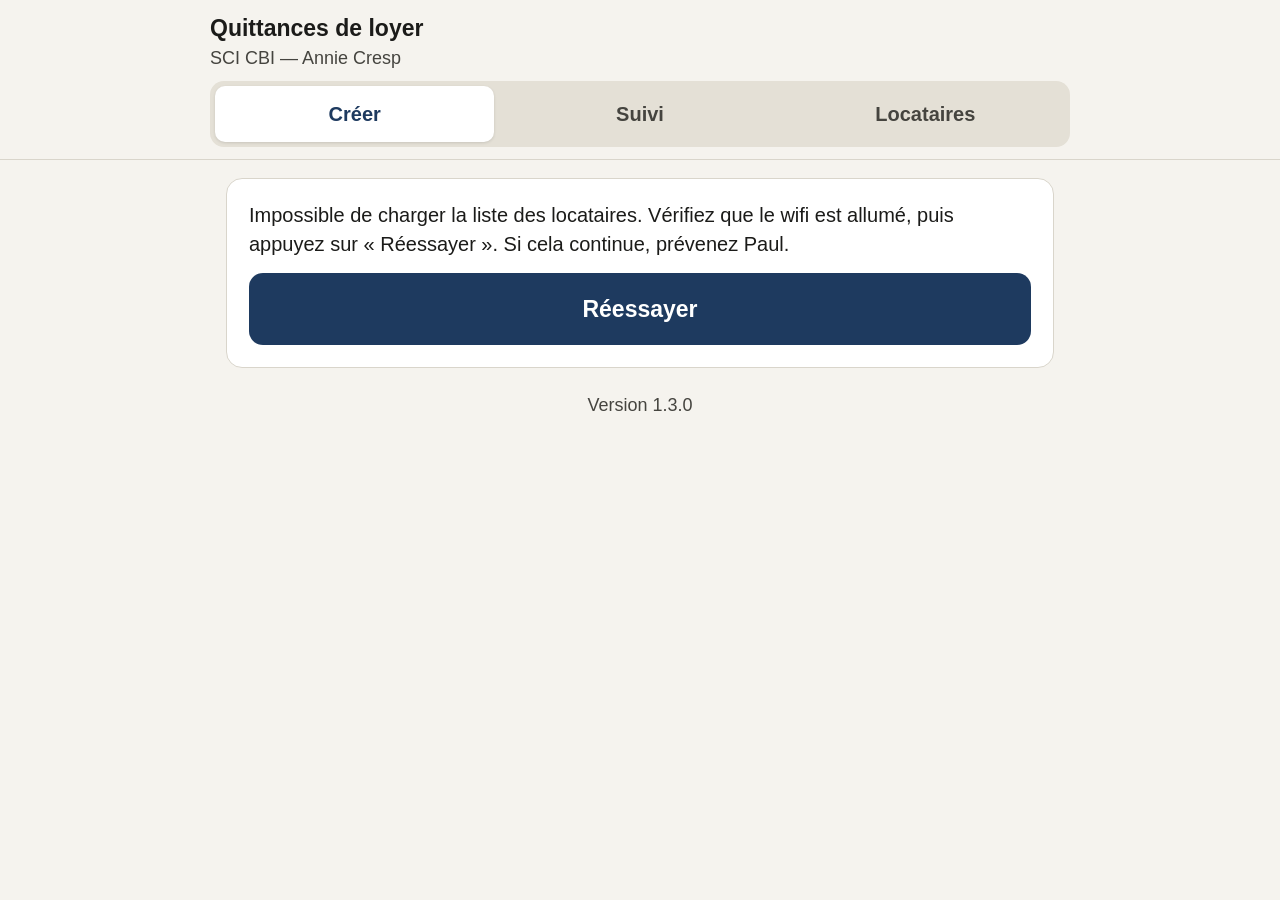
==== index.html @ 68c3e4e6 "Suivi des envois : onglet « Suivi », « déjà envoyée » dans Créer, v1.3.0 Chaque quittance envoyée es" ====
<!DOCTYPE html>
<html lang="fr">
<head>
<meta charset="UTF-8">
<meta name="viewport" content="width=device-width, initial-scale=1, viewport-fit=cover">
<meta name="robots" content="noindex, nofollow">
<meta name="apple-mobile-web-app-capable" content="yes">
<meta name="mobile-web-app-capable" content="yes">
<meta name="apple-mobile-web-app-title" content="Quittances">
<meta name="apple-mobile-web-app-status-bar-style" content="default">
<meta name="theme-color" content="#f5f3ee">
<meta name="format-detection" content="telephone=no">
<link rel="apple-touch-icon" href="icons/apple-touch-icon.png">
<link rel="icon" type="image/png" href="icons/icon-192.png">
<link rel="manifest" href="manifest.webmanifest">
<title>Quittances</title>
<link rel="stylesheet" href="css/app.css">
<script src="vendor/jspdf.umd.min.js" defer></script>
<script type="module" src="js/app.js"></script>
</head>
<body>

<div id="bandeau-safari" class="bandeau" hidden>
  <strong>Vous êtes dans Safari.</strong>
  Fermez Safari et touchez l'icône <strong>« Quittances »</strong> sur l'écran d'accueil de l'iPad.
  <span class="bandeau-petit">(Pour installer l'icône : bouton Partager, puis « Sur l'écran d'accueil ».)</span>
</div>

<header class="haut">
  <div class="haut-int">
    <div class="marque"><b>Quittances de loyer</b>SCI CBI — Annie Cresp</div>
    <nav class="onglets" role="tablist">
      <button class="onglet actif" data-onglet="creer" role="tab">Créer</button>
      <button class="onglet" data-onglet="suivi" role="tab">Suivi</button>
      <button class="onglet" data-onglet="locataires" role="tab">Locataires</button>
    </nav>
  </div>
</header>

<main>
  <!-- ================= ONGLET CRÉER ================= -->
  <section id="onglet-creer" class="actif">
    <p id="etat-liste" class="etat-liste" hidden></p>

    <div id="chargement" class="carte"><p class="grand">Chargement de la liste des locataires…</p></div>

    <div id="sans-liste" class="carte" hidden>
      <p class="grand" id="sans-liste-texte"></p>
      <button class="btn btn-principal" id="btn-reessayer">Réessayer</button>
    </div>

    <div id="formulaire" hidden>
      <div class="carte" id="etape-1">
        <h2 class="etape"><span class="num">1</span>Choisir le locataire</h2>
        <div id="choix-locataires"></div>
      </div>

      <div class="carte" id="etape-2">
        <h2 class="etape"><span class="num">2</span>Choisir le mois</h2>
        <div class="grille2">
          <div class="champ"><label for="c-mois">Mois</label><select id="c-mois"></select></div>
          <div class="champ"><label for="c-annee">Année</label><select id="c-annee"></select></div>
        </div>
      </div>

      <div class="carte" id="etape-3">
        <h2 class="etape"><span class="num">3</span>Vérifier</h2>
        <p class="attente" id="attente-3">Choisissez d'abord un locataire (étape 1).</p>
        <div id="verif" hidden>
          <p class="resume" id="resume"></p>
          <div class="grille2">
            <div class="champ"><label for="c-loyer">Loyer (€)</label><input id="c-loyer" type="text" inputmode="decimal" autocomplete="off"></div>
            <div class="champ"><label for="c-charges">Charges (€)</label><input id="c-charges" type="text" inputmode="decimal" autocomplete="off"></div>
          </div>
          <div class="total"><span>Total</span><span id="c-total">0,00 €</span></div>
          <div class="champ"><label for="c-datepaiement">Date du paiement</label><input id="c-datepaiement" type="date"></div>
          <details class="plus" id="plus">
            <summary>Autres informations (rarement à modifier)</summary>
            <div class="plus-int">
              <div class="grille2">
                <div class="champ"><label for="c-civ">Civilité</label>
                  <select id="c-civ"><option>Madame</option><option>Monsieur</option></select></div>
                <div class="champ"><label for="c-nom">Prénom et nom</label><input id="c-nom" type="text" autocomplete="off"></div>
              </div>
              <div class="grille2">
                <div class="champ"><label for="c-debut">Période du</label><input id="c-debut" type="date"></div>
                <div class="champ"><label for="c-fin">au</label><input id="c-fin" type="date"></div>
              </div>
              <div class="grille2">
                <div class="champ"><label for="c-lieu">Fait à</label><input id="c-lieu" type="text" autocomplete="off"></div>
                <div class="champ"><label for="c-datequittance">Date de la quittance</label><input id="c-datequittance" type="date"></div>
              </div>
            </div>
          </details>
        </div>
      </div>

      <div class="carte" id="etape-4">
        <h2 class="etape"><span class="num">4</span>Envoyer</h2>
        <p class="attente" id="attente-4">Choisissez d'abord un locataire (étape 1).</p>
        <div id="envoi" hidden>
          <p class="deja-envoyee" id="deja-envoyee" hidden></p>
          <div class="actions">
            <button class="btn btn-principal" id="btn-envoyer">✉️&nbsp; Envoyer par mail</button>
            <p class="aide-mail" id="aide-mail"></p>
            <button class="btn btn-secondaire" id="btn-telecharger">Télécharger le PDF</button>
          </div>
          <div class="message" id="message-creer" role="status" aria-live="polite"></div>
        </div>
      </div>

      <details class="carte tous" id="tous">
        <summary>Envoyer les quittances de tous les locataires, l'une après l'autre</summary>
        <div class="tous-int">
          <p id="tous-intro"></p>
          <div id="tous-liste"></div>
          <div class="message" id="message-tous" role="status" aria-live="polite"></div>
        </div>
      </details>
    </div>
  </section>

  <!-- ================= ONGLET SUIVI ================= -->
  <section id="onglet-suivi">
    <div class="carte">
      <h2 class="titre-suivi">Quittances envoyées</h2>
      <div class="grille2">
        <div class="champ"><label for="s-mois">Mois</label><select id="s-mois"></select></div>
        <div class="champ"><label for="s-annee">Année</label><select id="s-annee"></select></div>
      </div>
      <p class="suivi-bilan" id="suivi-bilan"></p>
    </div>
    <div id="suivi-liste"></div>
    <p class="note-appareil">Ce suivi est gardé sur cet iPad.</p>
  </section>

  <!-- ================= ONGLET LOCATAIRES ================= -->
  <section id="onglet-locataires">
    <div class="carte info-paul">
      <p class="grand"><strong>La liste est tenue à jour par Paul. Si un locataire change, prévenez-le.</strong></p>
      <button class="btn btn-secondaire" id="btn-actualiser">Actualiser la liste</button>
      <p class="etat-liste" id="etat-liste-2"></p>
      <div class="message" id="message-locataires" role="status" aria-live="polite"></div>
    </div>
    <div id="liste-locataires"></div>
    <p class="note-paul" id="note-paul" hidden></p>
  </section>


  <p class="version" id="version"></p>
</main>

</body>
</html>
---- css/app.css ----
:root {
  --fond: #f5f3ee; --carte: #ffffff; --encre: #1b1b19; --doux: #45443f; --trait: #d9d5cb;
  --accent: #1e3a5f; --accent-clair: #e3ecf7;
  --ok: #1f5e2c; --ok-fond: #e3f1e6; --danger: #9b2c1f; --danger-fond: #fbe7e3;
  --info-fond: #fff6dd; --info: #5c4400;
  --md1: #1f5fa8; --md2: #2e7a3d; --md3: #b35f00;
}
* { box-sizing: border-box; margin: 0; padding: 0; }
html { -webkit-text-size-adjust: 100%; }
body {
  font-family: -apple-system, BlinkMacSystemFont, "Segoe UI", Roboto, sans-serif;
  background: var(--fond); color: var(--encre);
  font-size: 19px; line-height: 1.45;
  padding-bottom: env(safe-area-inset-bottom);
}
[hidden] { display: none !important; }
strong, b { font-weight: 700; }

/* Bandeau « ouvrez l'icône » */
.bandeau {
  background: #fff1c7; color: #3d2e00; border-bottom: 2px solid #e2b93b;
  padding: calc(14px + env(safe-area-inset-top)) 20px 14px; font-size: 20px; text-align: center;
}
.bandeau-petit { display: block; font-size: 18px; margin-top: 4px; }

/* En-tête et onglets */
.haut {
  position: sticky; top: 0; z-index: 5; background: var(--fond);
  padding: calc(12px + env(safe-area-inset-top)) 16px 12px; border-bottom: 1px solid var(--trait);
}
.bandeau:not([hidden]) + .haut { padding-top: 12px; }
.haut-int { max-width: 860px; margin: 0 auto; }
.marque { font-size: 18px; color: var(--doux); margin-bottom: 10px; }
.marque b { color: var(--encre); font-size: 23px; display: block; }
.onglets { display: grid; grid-template-columns: repeat(3, 1fr); gap: 6px; background: #e4e0d6; padding: 5px; border-radius: 14px; }
.onglet {
  border: 0; background: transparent; font: inherit; font-size: 20px; font-weight: 700; color: var(--doux);
  min-height: 56px; border-radius: 10px; cursor: pointer;
}
.onglet.actif { background: #fff; color: var(--accent); box-shadow: 0 1px 3px rgba(0,0,0,.12); }

main { max-width: 860px; margin: 0 auto; padding: 18px 16px 40px; }
section { display: none; }
section.actif { display: block; }

.carte { background: var(--carte); border: 1px solid var(--trait); border-radius: 16px; padding: 22px; margin-bottom: 18px; }
.etape { display: flex; align-items: center; gap: 12px; font-size: 22px; font-weight: 700; margin-bottom: 16px; }
.num { width: 36px; height: 36px; border-radius: 50%; background: var(--accent); color: #fff; font-size: 19px;
  display: flex; align-items: center; justify-content: center; flex: none; }
.grand { font-size: 20px; margin-bottom: 14px; }
.intro { font-size: 19px; color: var(--doux); margin-bottom: 16px; }
.attente { color: var(--doux); font-style: italic; }
.espace-haut { margin-top: 16px; }

/* Champs */
label { display: block; font-size: 18px; font-weight: 700; color: var(--doux); margin-bottom: 6px; }
input, select {
  width: 100%; font: inherit; font-size: 20px; color: var(--encre); background: #fff;
  border: 2px solid #b9b4a8; border-radius: 12px; padding: 12px 14px; min-height: 58px;
  -webkit-appearance: none; appearance: none;
}
input[type="date"] { display: block; min-width: 0; }
select {
  background-image: linear-gradient(45deg, transparent 50%, #333 50%), linear-gradient(135deg, #333 50%, transparent 50%);
  background-position: calc(100% - 22px) 50%, calc(100% - 15px) 50%; background-size: 7px 7px; background-repeat: no-repeat;
  padding-right: 40px;
}
input:focus, select:focus { outline: none; border-color: var(--accent); box-shadow: 0 0 0 3px var(--accent-clair); }
input.invalide { border-color: var(--danger); background: var(--danger-fond); }
.grille2 { display: grid; grid-template-columns: 1fr 1fr; gap: 14px; }
@media (max-width: 560px) { .grille2 { grid-template-columns: 1fr; } }
.champ { margin-bottom: 14px; min-width: 0; }
.resume { font-size: 20px; margin-bottom: 14px; }
.total {
  display: flex; justify-content: space-between; align-items: center; background: var(--accent-clair); color: var(--accent);
  border-radius: 12px; padding: 14px 18px; font-weight: 700; font-size: 22px; margin-bottom: 16px;
}
details.plus { border-top: 1px solid var(--trait); margin-top: 6px; padding-top: 8px; }
details.plus summary, details.tous summary {
  cursor: pointer; font-size: 19px; color: var(--accent); font-weight: 700; min-height: 52px;
  display: flex; align-items: center; list-style: none;
}
details summary::-webkit-details-marker { display: none; }
details.plus summary::before, details.tous summary::before { content: "▸"; margin-right: 10px; }
details.plus[open] summary::before, details.tous[open] summary::before { content: "▾"; }
.plus-int { padding-top: 12px; }

/* Choix du locataire */
.groupe { border-left: 6px solid var(--md1); padding: 4px 0 4px 14px; margin-bottom: 18px; }
.groupe:last-child { margin-bottom: 0; }
.groupe-titre { display: flex; align-items: center; gap: 10px; flex-wrap: wrap; font-size: 19px; font-weight: 700; margin-bottom: 10px; }
.choix { display: grid; grid-template-columns: 1fr 1fr; gap: 10px; }
@media (max-width: 560px) { .choix { grid-template-columns: 1fr; } }
.choix-btn {
  font: inherit; font-size: 20px; font-weight: 600; text-align: left; color: var(--encre); background: #fff;
  border: 2px solid #b9b4a8; border-radius: 12px; padding: 12px 16px; min-height: 60px; cursor: pointer;
  display: flex; align-items: center; gap: 10px;
}
.choix-btn .coche { width: 28px; height: 28px; flex: none; border-radius: 50%; border: 2px solid #9a958a; display: flex; align-items: center; justify-content: center; font-size: 18px; color: #fff; }
.choix-btn.choisi { border-color: var(--accent); background: var(--accent-clair); box-shadow: 0 0 0 2px var(--accent); }
.choix-texte { display: block; }
.choix-statut { display: block; font-size: 18px; font-weight: 700; color: var(--ok); margin-top: 2px; }
.choix-btn.choisi .coche { background: var(--accent); border-color: var(--accent); }

/* Couleurs par logement */
.tag { font-size: 18px; font-weight: 800; letter-spacing: .5px; padding: 3px 12px; border-radius: 999px; color: #fff; background: var(--md1); }
[data-k="MD2"].groupe, [data-k="MD2"].logement { border-left-color: var(--md2); }
[data-k="MD3"].groupe, [data-k="MD3"].logement { border-left-color: var(--md3); }
.tag[data-k="MD2"] { background: var(--md2); }
.tag[data-k="MD3"] { background: var(--md3); }

/* Boutons */
.btn {
  display: flex; align-items: center; justify-content: center; gap: 10px; width: 100%;
  border: 0; border-radius: 14px; font: inherit; font-size: 21px; font-weight: 700; padding: 14px 18px; min-height: 64px;
  cursor: pointer; text-align: center; -webkit-tap-highlight-color: transparent;
}
.btn:active { transform: scale(.98); }
.btn:disabled { opacity: .55; cursor: default; }
.btn-principal { background: var(--accent); color: #fff; min-height: 72px; font-size: 23px; }
.btn-secondaire { background: #fff; color: var(--accent); border: 2px solid var(--accent); }
.btn-petit { width: auto; min-height: 56px; font-size: 19px; padding: 10px 18px; }
.actions { display: grid; gap: 12px; }
.aide-mail { font-size: 19px; color: var(--encre); background: #f1efe9; border-radius: 10px; padding: 12px 14px; }
.aide-mail:empty { display: none; }

/* Messages */
.message { border-radius: 12px; padding: 16px 18px; font-size: 20px; margin-top: 16px; display: none; }
.message.ok { display: block; background: var(--ok-fond); color: var(--ok); border: 2px solid #9fcda9; }
.message.erreur { display: block; background: var(--danger-fond); color: var(--danger); border: 2px solid #e8b0a6; }
.message.info { display: block; background: var(--info-fond); color: var(--info); border: 2px solid #e8d18e; }
.etat-liste { font-size: 18px; color: var(--doux); margin: 4px 0 14px; }
.etat-liste.hors-ligne { color: var(--info); }
.info-paul .btn { margin-top: 4px; }
.note-paul { font-size: 18px; color: var(--doux); background: #ecebe6; border-radius: 10px; padding: 12px 14px; margin-top: 8px; }

/* Locataires */
.logement { border-left: 8px solid var(--md1); }
.logement-tete { display: flex; align-items: center; gap: 12px; flex-wrap: wrap; margin-bottom: 4px; }
.logement-adresse { font-size: 21px; font-weight: 700; }
.logement-ville { font-size: 18px; color: var(--doux); }
.locataire { padding: 14px 0; border-top: 1px solid var(--trait); }
.logement-ville + .locataire, .logement-ville + .vide { margin-top: 12px; }
.locataire-nom { font-weight: 700; font-size: 20px; }
.locataire-detail { font-size: 19px; color: var(--doux); }
.vide { color: var(--doux); font-size: 19px; padding: 12px 0; }

/* Tous les locataires */
details.tous { padding: 14px 22px; }
.tous-int { padding-top: 10px; }
.tous-int > p { margin-bottom: 14px; }
.tous-ligne { display: flex; align-items: center; justify-content: space-between; gap: 14px; padding: 12px 0; border-top: 1px solid var(--trait); flex-wrap: wrap; }
.tous-ligne .qui { font-size: 20px; font-weight: 700; }
.tous-ligne .combien { font-size: 18px; color: var(--doux); font-weight: 400; display: block; }
.tous-ligne .fait { color: var(--ok); font-weight: 700; font-size: 18px; display: block; }
.tous-ligne .btn { width: auto; min-width: 180px; }


/* Suivi des envois */
.titre-suivi { font-size: 22px; font-weight: 700; margin-bottom: 16px; }
.deja-envoyee { font-size: 19px; font-weight: 700; color: var(--ok); background: var(--ok-fond); border-radius: 10px; padding: 12px 14px; margin-bottom: 14px; }
.suivi-bilan { font-size: 20px; font-weight: 700; margin-top: 4px; }
.suivi-bilan.complet { color: var(--ok); }
.suivi-ligne { display: flex; align-items: center; justify-content: space-between; gap: 14px; padding: 14px 0; border-top: 1px solid var(--trait); flex-wrap: wrap; }
.suivi-ligne:first-child { border-top: 0; padding-top: 0; }
.suivi-ligne .qui { font-size: 20px; font-weight: 700; }
.suivi-statut { display: block; font-size: 19px; margin-top: 2px; }
.suivi-ligne.fait .suivi-statut { color: var(--ok); font-weight: 700; }
.suivi-ligne.a-faire .suivi-statut { color: var(--info); }
.suivi-ligne .btn { width: auto; min-width: 200px; }
.suivi-anciens { font-size: 18px; color: var(--doux); border-top: 1px solid var(--trait); padding-top: 14px; margin-top: 4px; }
.suivi-anciens + .suivi-ligne { border-top: 0; }
.note-appareil { font-size: 18px; color: var(--doux); text-align: center; }

.version { text-align: center; color: var(--doux); font-size: 18px; margin-top: 24px; }
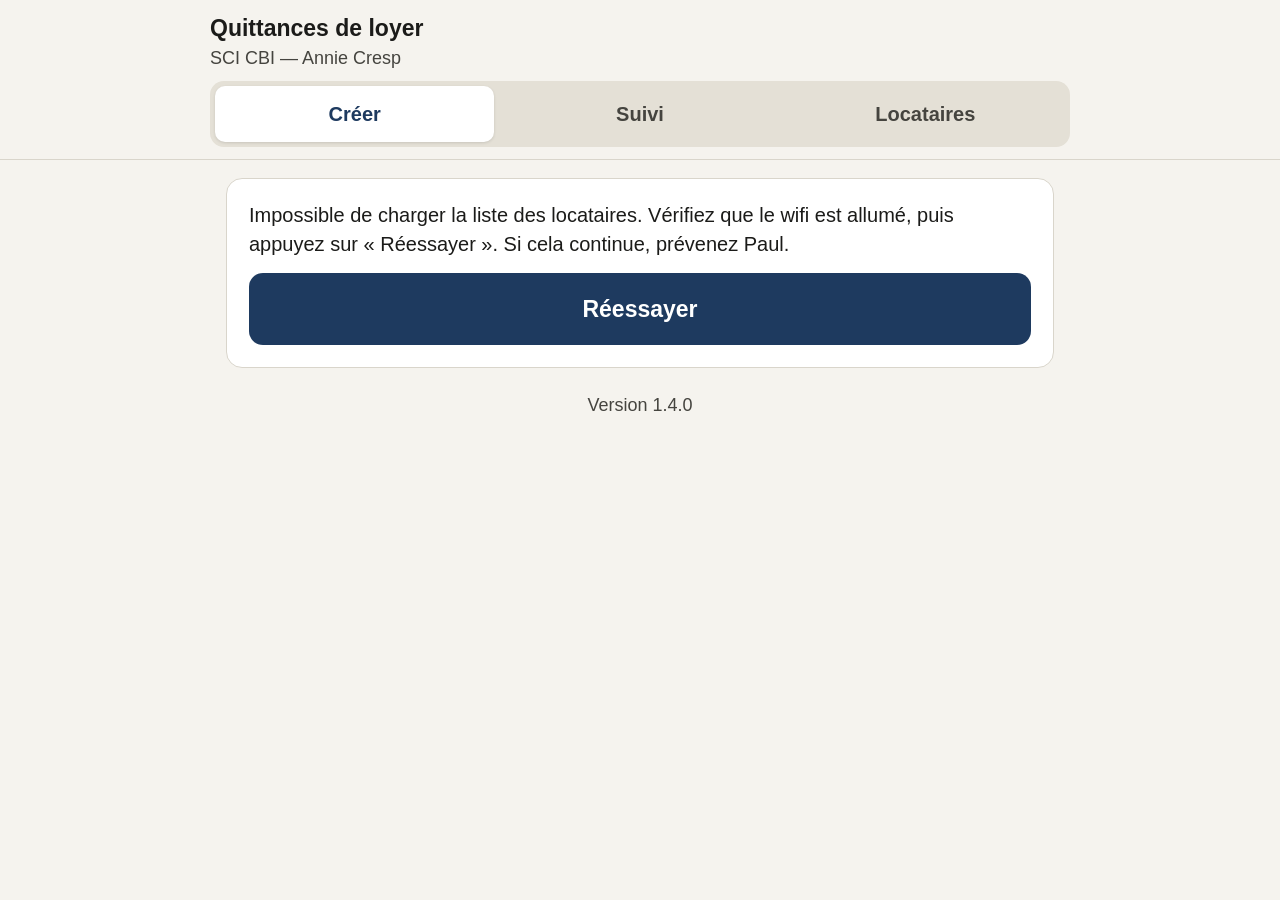
==== commit d0ba20f6: "Adresse copiée + rappel pour Nani à l'étape 4, « Bonjour Prénom Nom », plus de bandeau Safari, v1.4." ====
--- a/index.html
+++ b/index.html
@@ -19,12 +19,6 @@
 <script type="module" src="js/app.js"></script>
 </head>
 <body>
-
-<div id="bandeau-safari" class="bandeau" hidden>
-  <strong>Vous êtes dans Safari.</strong>
-  Fermez Safari et touchez l'icône <strong>« Quittances »</strong> sur l'écran d'accueil de l'iPad.
-  <span class="bandeau-petit">(Pour installer l'icône : bouton Partager, puis « Sur l'écran d'accueil ».)</span>
-</div>
 
 <header class="haut">
   <div class="haut-int">
@@ -100,6 +94,13 @@
         <p class="attente" id="attente-4">Choisissez d'abord un locataire (étape 1).</p>
         <div id="envoi" hidden>
           <p class="deja-envoyee" id="deja-envoyee" hidden></p>
+          <div class="rappel" id="rappel-adresse" hidden>
+            <p class="rappel-titre">⚠️ Attention Nani chérie ❤️</p>
+            <p>N'oublie pas de copier-coller l'adresse mail du locataire : dans Mail, touche la case <strong>« À : »</strong>, puis <strong>« Coller »</strong>.</p>
+            <p class="rappel-mail" id="rappel-mail"></p>
+            <p class="etat-copie" id="etat-copie" role="status" aria-live="polite"></p>
+            <button class="btn btn-secondaire" id="btn-copier">Copier l'adresse</button>
+          </div>
           <div class="actions">
             <button class="btn btn-principal" id="btn-envoyer">✉️&nbsp; Envoyer par mail</button>
             <p class="aide-mail" id="aide-mail"></p>
--- a/css/app.css
+++ b/css/app.css
@@ -16,19 +16,11 @@
 [hidden] { display: none !important; }
 strong, b { font-weight: 700; }
 
-/* Bandeau « ouvrez l'icône » */
-.bandeau {
-  background: #fff1c7; color: #3d2e00; border-bottom: 2px solid #e2b93b;
-  padding: calc(14px + env(safe-area-inset-top)) 20px 14px; font-size: 20px; text-align: center;
-}
-.bandeau-petit { display: block; font-size: 18px; margin-top: 4px; }
-
 /* En-tête et onglets */
 .haut {
   position: sticky; top: 0; z-index: 5; background: var(--fond);
   padding: calc(12px + env(safe-area-inset-top)) 16px 12px; border-bottom: 1px solid var(--trait);
 }
-.bandeau:not([hidden]) + .haut { padding-top: 12px; }
 .haut-int { max-width: 860px; margin: 0 auto; }
 .marque { font-size: 18px; color: var(--doux); margin-bottom: 10px; }
 .marque b { color: var(--encre); font-size: 23px; display: block; }
@@ -124,6 +116,16 @@
 .aide-mail { font-size: 19px; color: var(--encre); background: #f1efe9; border-radius: 10px; padding: 12px 14px; }
 .aide-mail:empty { display: none; }
 
+/* Rappel : coller l'adresse dans Mail */
+.rappel { display: block; background: #fff1c7; color: #3d2e00; border: 3px solid #e09a1a; border-radius: 14px; padding: 16px 18px; margin-bottom: 16px; font-size: 20px; }
+.rappel p { margin-bottom: 8px; }
+.rappel-titre { display: block; font-size: 24px; font-weight: 800; color: #8a3b00; margin-bottom: 6px; }
+.rappel-mail { font-size: 23px; font-weight: 800; color: var(--encre); background: #fff; border-radius: 10px; padding: 10px 14px; word-break: break-all; }
+.etat-copie { color: var(--ok); font-weight: 700; }
+.etat-copie:empty { display: none; }
+.rappel .btn { margin-top: 4px; }
+.rappel-tous { margin: 14px 0 0; }
+
 /* Messages */
 .message { border-radius: 12px; padding: 16px 18px; font-size: 20px; margin-top: 16px; display: none; }
 .message.ok { display: block; background: var(--ok-fond); color: var(--ok); border: 2px solid #9fcda9; }
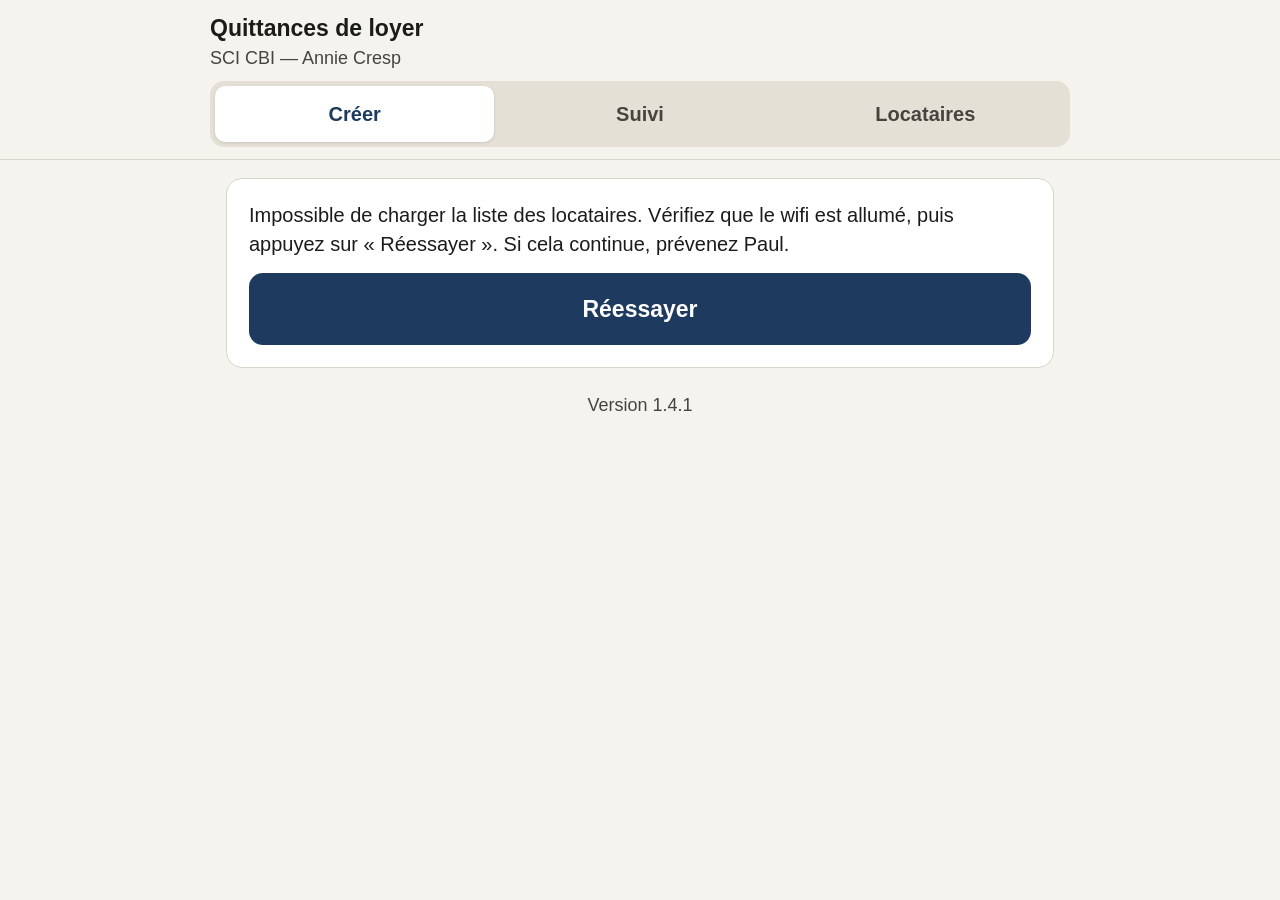
==== commit c692b28a: "Rappel : « Nanie » (orthographe), v1.4.1 Co-Authored-By: Claude Opus 5.5 <noreply@anthropic.com>" ====
--- a/index.html
+++ b/index.html
@@ -95,7 +95,7 @@
         <div id="envoi" hidden>
           <p class="deja-envoyee" id="deja-envoyee" hidden></p>
           <div class="rappel" id="rappel-adresse" hidden>
-            <p class="rappel-titre">⚠️ Attention Nani chérie ❤️</p>
+            <p class="rappel-titre">⚠️ Attention Nanie chérie ❤️</p>
             <p>N'oublie pas de copier-coller l'adresse mail du locataire : dans Mail, touche la case <strong>« À : »</strong>, puis <strong>« Coller »</strong>.</p>
             <p class="rappel-mail" id="rappel-mail"></p>
             <p class="etat-copie" id="etat-copie" role="status" aria-live="polite"></p>
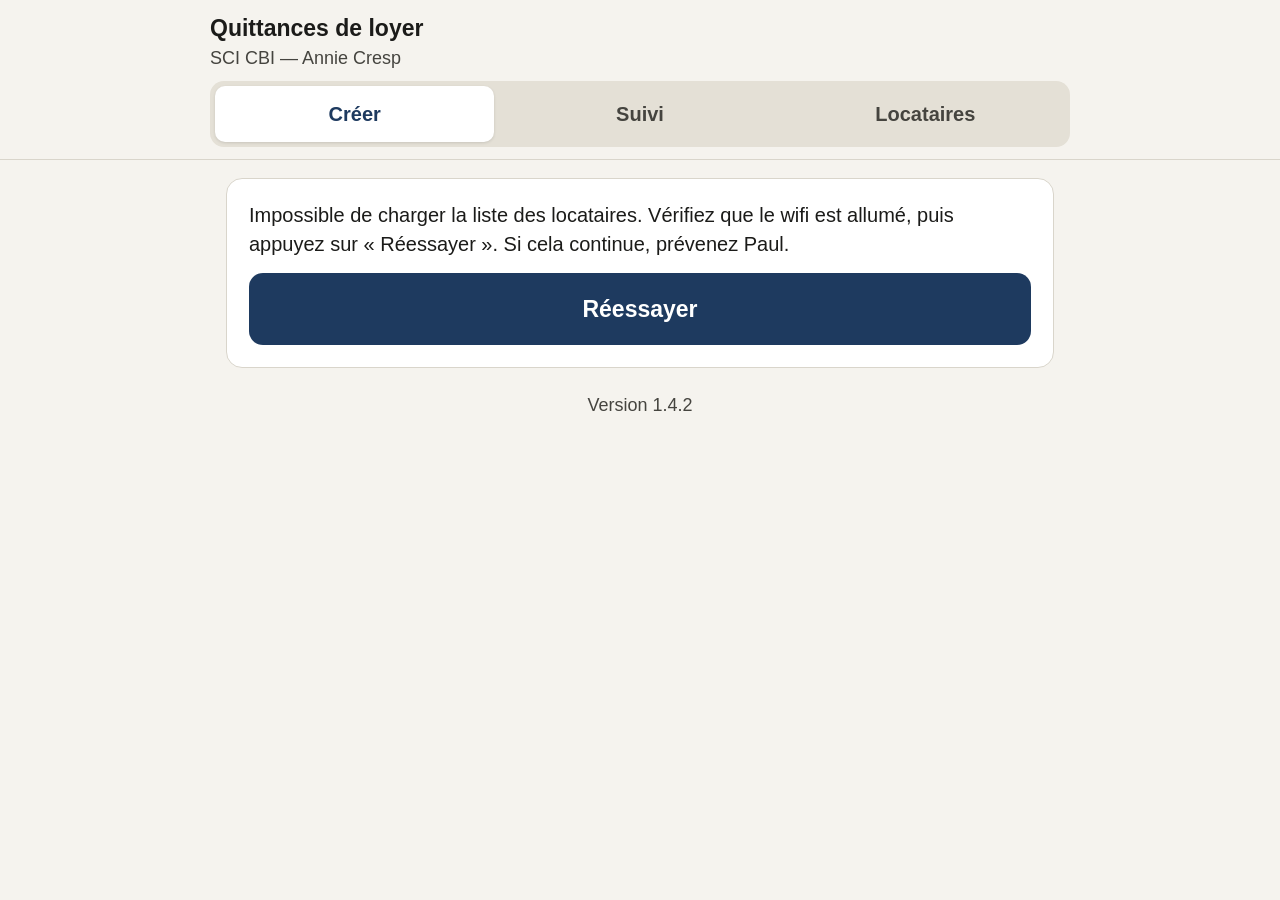
==== commit 0439b96f: "Rappel de l'étape 4 raccourci, v1.4.2 Co-Authored-By: Claude Opus 5.5 <noreply@anthropic.com>" ====
--- a/index.html
+++ b/index.html
@@ -96,7 +96,7 @@
           <p class="deja-envoyee" id="deja-envoyee" hidden></p>
           <div class="rappel" id="rappel-adresse" hidden>
             <p class="rappel-titre">⚠️ Attention Nanie chérie ❤️</p>
-            <p>N'oublie pas de copier-coller l'adresse mail du locataire : dans Mail, touche la case <strong>« À : »</strong>, puis <strong>« Coller »</strong>.</p>
+            <p>N'oublie pas de copier-coller l'adresse mail du locataire</p>
             <p class="rappel-mail" id="rappel-mail"></p>
             <p class="etat-copie" id="etat-copie" role="status" aria-live="polite"></p>
             <button class="btn btn-secondaire" id="btn-copier">Copier l'adresse</button>
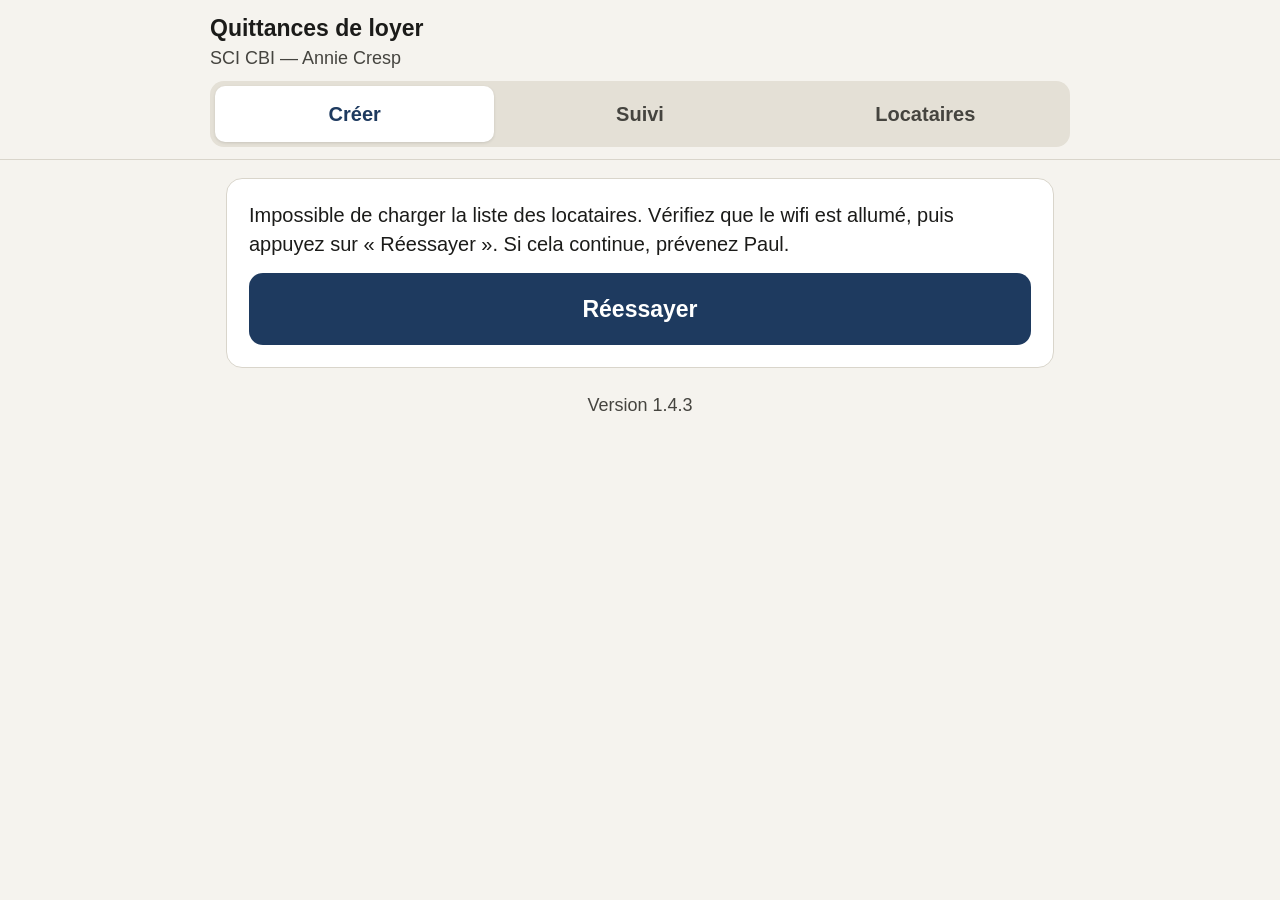
==== commit 93573a45: "Bouton « Copier » à droite de l'adresse, v1.4.3 Co-Authored-By: Claude Opus 5.5 <noreply@anthropic.c" ====
--- a/index.html
+++ b/index.html
@@ -97,9 +97,11 @@
           <div class="rappel" id="rappel-adresse" hidden>
             <p class="rappel-titre">⚠️ Attention Nanie chérie ❤️</p>
             <p>N'oublie pas de copier-coller l'adresse mail du locataire</p>
-            <p class="rappel-mail" id="rappel-mail"></p>
+            <div class="rappel-ligne">
+              <p class="rappel-mail" id="rappel-mail"></p>
+              <button class="btn btn-secondaire btn-petit" id="btn-copier">Copier</button>
+            </div>
             <p class="etat-copie" id="etat-copie" role="status" aria-live="polite"></p>
-            <button class="btn btn-secondaire" id="btn-copier">Copier l'adresse</button>
           </div>
           <div class="actions">
             <button class="btn btn-principal" id="btn-envoyer">✉️&nbsp; Envoyer par mail</button>
--- a/css/app.css
+++ b/css/app.css
@@ -120,10 +120,13 @@
 .rappel { display: block; background: #fff1c7; color: #3d2e00; border: 3px solid #e09a1a; border-radius: 14px; padding: 16px 18px; margin-bottom: 16px; font-size: 20px; }
 .rappel p { margin-bottom: 8px; }
 .rappel-titre { display: block; font-size: 24px; font-weight: 800; color: #8a3b00; margin-bottom: 6px; }
-.rappel-mail { font-size: 23px; font-weight: 800; color: var(--encre); background: #fff; border-radius: 10px; padding: 10px 14px; word-break: break-all; }
+.rappel-ligne { display: flex; align-items: stretch; gap: 10px; margin-bottom: 8px; }
+.rappel .rappel-mail { flex: 1; min-width: 0; margin-bottom: 0; display: flex; align-items: center; font-size: 23px; font-weight: 800; color: var(--encre); background: #fff; border-radius: 10px; padding: 10px 14px; word-break: break-all; }
+.rappel-ligne .btn { flex: none; min-width: 124px; }
+@media (max-width: 560px) { .rappel-ligne { flex-direction: column; } }
 .etat-copie { color: var(--ok); font-weight: 700; }
 .etat-copie:empty { display: none; }
-.rappel .btn { margin-top: 4px; }
+.etat-copie.ratee { color: var(--danger); }
 .rappel-tous { margin: 14px 0 0; }
 
 /* Messages */
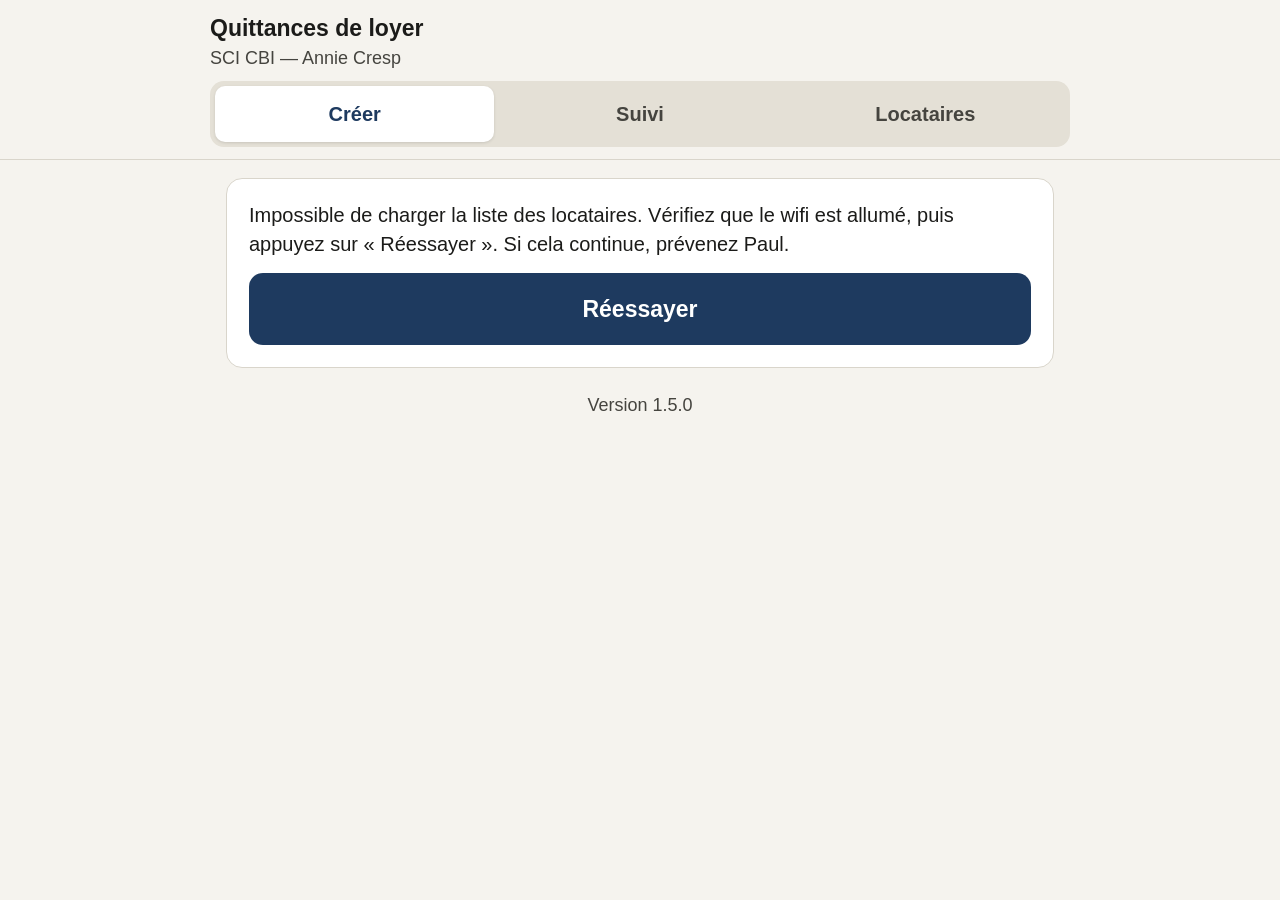
==== commit dca2b091: "Retrait de l'envoi « tous les locataires », v1.5.0 L'adresse reste copiée au choix du locataire ; pl" ====
--- a/index.html
+++ b/index.html
@@ -111,15 +111,6 @@
           <div class="message" id="message-creer" role="status" aria-live="polite"></div>
         </div>
       </div>
-
-      <details class="carte tous" id="tous">
-        <summary>Envoyer les quittances de tous les locataires, l'une après l'autre</summary>
-        <div class="tous-int">
-          <p id="tous-intro"></p>
-          <div id="tous-liste"></div>
-          <div class="message" id="message-tous" role="status" aria-live="polite"></div>
-        </div>
-      </details>
     </div>
   </section>
 
--- a/css/app.css
+++ b/css/app.css
@@ -68,13 +68,13 @@
   border-radius: 12px; padding: 14px 18px; font-weight: 700; font-size: 22px; margin-bottom: 16px;
 }
 details.plus { border-top: 1px solid var(--trait); margin-top: 6px; padding-top: 8px; }
-details.plus summary, details.tous summary {
+details.plus summary {
   cursor: pointer; font-size: 19px; color: var(--accent); font-weight: 700; min-height: 52px;
   display: flex; align-items: center; list-style: none;
 }
 details summary::-webkit-details-marker { display: none; }
-details.plus summary::before, details.tous summary::before { content: "▸"; margin-right: 10px; }
-details.plus[open] summary::before, details.tous[open] summary::before { content: "▾"; }
+details.plus summary::before { content: "▸"; margin-right: 10px; }
+details.plus[open] summary::before { content: "▾"; }
 .plus-int { padding-top: 12px; }
 
 /* Choix du locataire */
@@ -127,7 +127,6 @@
 .etat-copie { color: var(--ok); font-weight: 700; }
 .etat-copie:empty { display: none; }
 .etat-copie.ratee { color: var(--danger); }
-.rappel-tous { margin: 14px 0 0; }
 
 /* Messages */
 .message { border-radius: 12px; padding: 16px 18px; font-size: 20px; margin-top: 16px; display: none; }
@@ -150,17 +149,6 @@
 .locataire-detail { font-size: 19px; color: var(--doux); }
 .vide { color: var(--doux); font-size: 19px; padding: 12px 0; }
 
-/* Tous les locataires */
-details.tous { padding: 14px 22px; }
-.tous-int { padding-top: 10px; }
-.tous-int > p { margin-bottom: 14px; }
-.tous-ligne { display: flex; align-items: center; justify-content: space-between; gap: 14px; padding: 12px 0; border-top: 1px solid var(--trait); flex-wrap: wrap; }
-.tous-ligne .qui { font-size: 20px; font-weight: 700; }
-.tous-ligne .combien { font-size: 18px; color: var(--doux); font-weight: 400; display: block; }
-.tous-ligne .fait { color: var(--ok); font-weight: 700; font-size: 18px; display: block; }
-.tous-ligne .btn { width: auto; min-width: 180px; }
-
-
 /* Suivi des envois */
 .titre-suivi { font-size: 22px; font-weight: 700; margin-bottom: 16px; }
 .deja-envoyee { font-size: 19px; font-weight: 700; color: var(--ok); background: var(--ok-fond); border-radius: 10px; padding: 12px 14px; margin-bottom: 14px; }
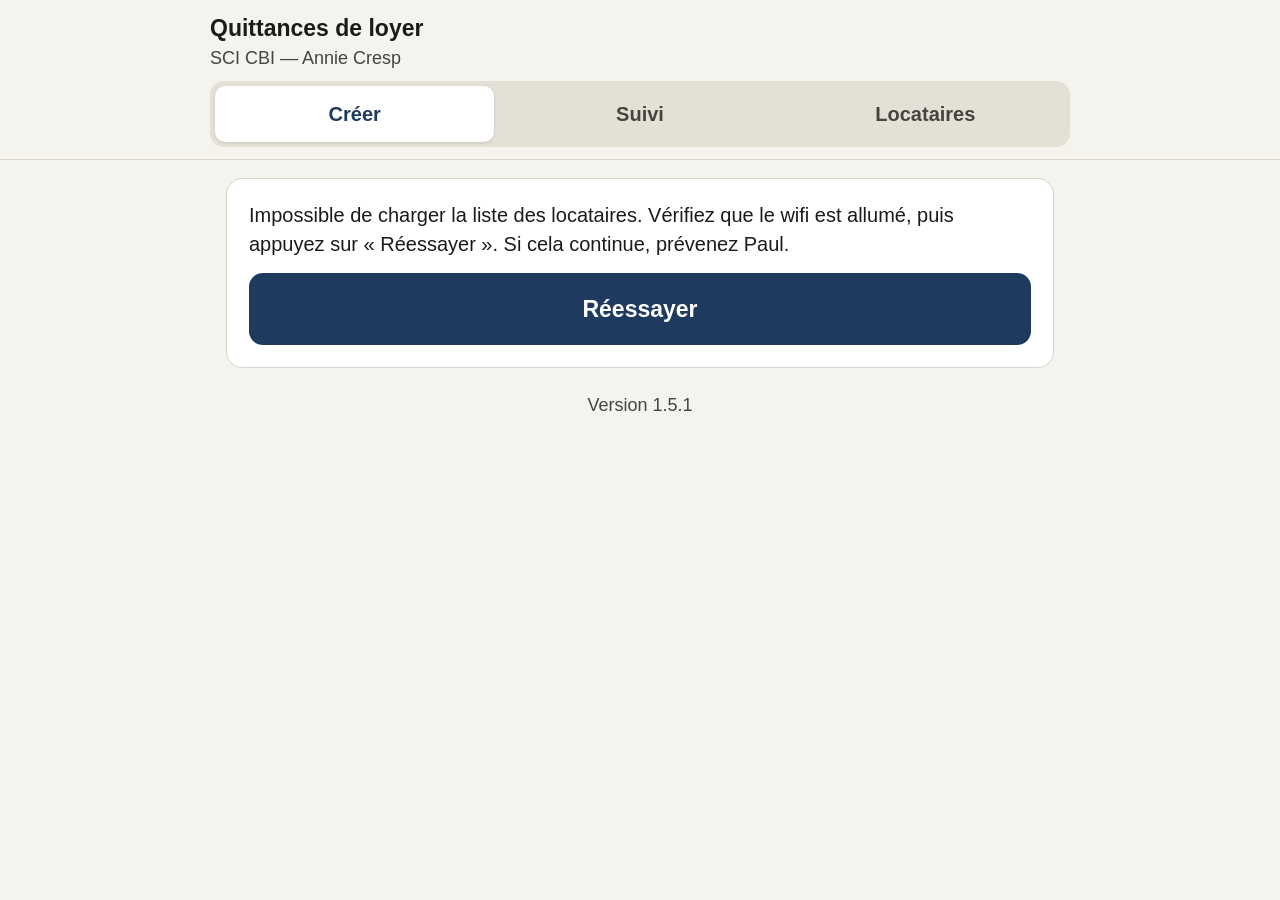
==== commit f1459b29: "Mois de la quittance : période affichée, alerte si la date du paiement est dans un autre mois, v1.5." ====
--- a/index.html
+++ b/index.html
@@ -50,7 +50,7 @@
       </div>
 
       <div class="carte" id="etape-2">
-        <h2 class="etape"><span class="num">2</span>Choisir le mois</h2>
+        <h2 class="etape"><span class="num">2</span>Choisir le mois de la quittance</h2>
         <div class="grille2">
           <div class="champ"><label for="c-mois">Mois</label><select id="c-mois"></select></div>
           <div class="champ"><label for="c-annee">Année</label><select id="c-annee"></select></div>
@@ -68,6 +68,10 @@
           </div>
           <div class="total"><span>Total</span><span id="c-total">0,00 €</span></div>
           <div class="champ"><label for="c-datepaiement">Date du paiement</label><input id="c-datepaiement" type="date"></div>
+          <div class="rappel" id="alerte-mois" hidden>
+            <p id="alerte-mois-texte"></p>
+            <button class="btn btn-secondaire" id="btn-mois-paiement"></button>
+          </div>
           <details class="plus" id="plus">
             <summary>Autres informations (rarement à modifier)</summary>
             <div class="plus-int">
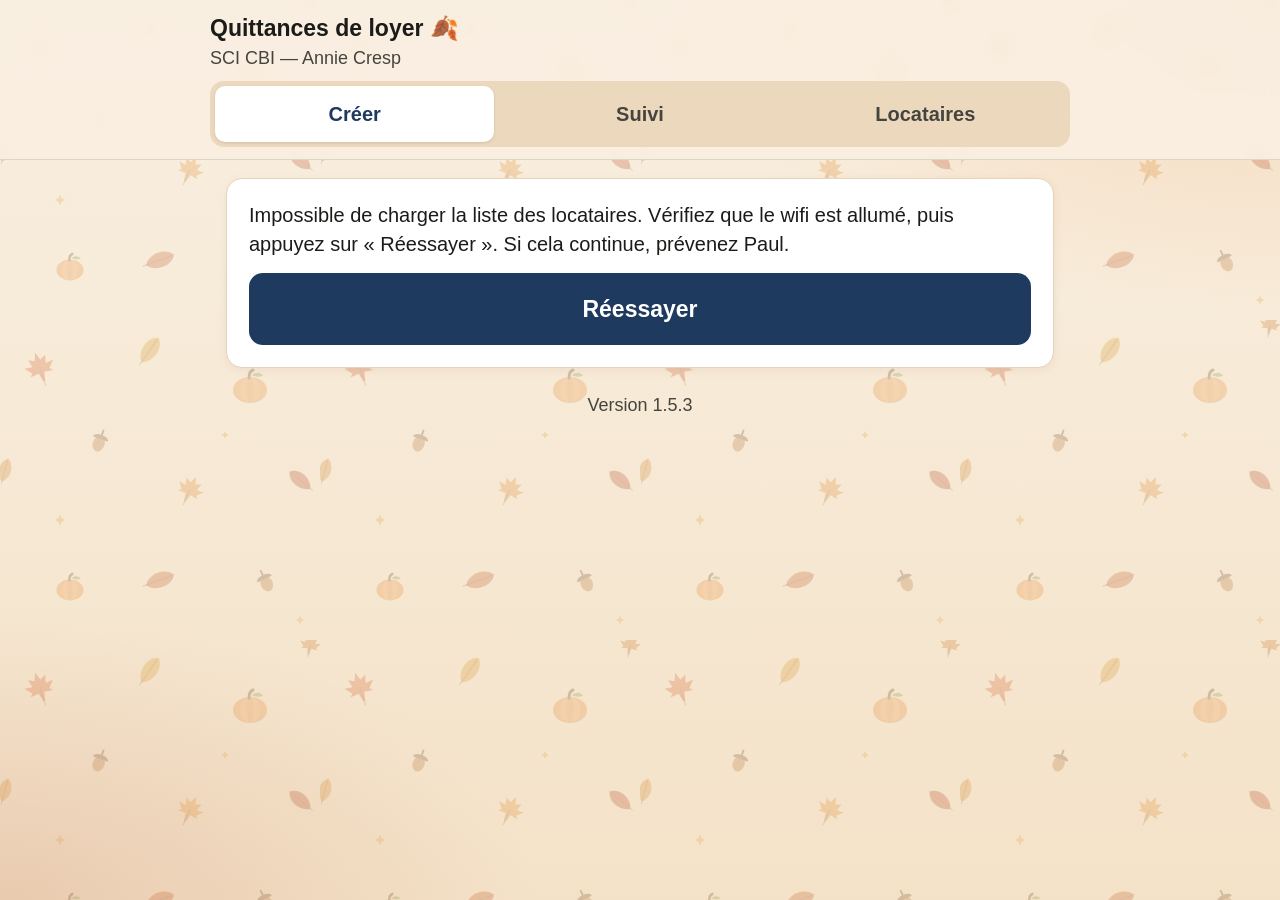
==== commit 56591eea: "Thème d'automne : fond chaud avec feuilles, citrouilles et glands, v1.5.3 Co-Authored-By: Claude Opu" ====
--- a/index.html
+++ b/index.html
@@ -8,7 +8,7 @@
 <meta name="mobile-web-app-capable" content="yes">
 <meta name="apple-mobile-web-app-title" content="Quittances">
 <meta name="apple-mobile-web-app-status-bar-style" content="default">
-<meta name="theme-color" content="#f5f3ee">
+<meta name="theme-color" content="#f9efe1">
 <meta name="format-detection" content="telephone=no">
 <link rel="apple-touch-icon" href="icons/apple-touch-icon.png">
 <link rel="icon" type="image/png" href="icons/icon-192.png">
--- a/css/app.css
+++ b/css/app.css
@@ -1,5 +1,5 @@
 :root {
-  --fond: #f5f3ee; --carte: #ffffff; --encre: #1b1b19; --doux: #45443f; --trait: #d9d5cb;
+  --fond: #f7ecdc; --carte: #ffffff; --encre: #1b1b19; --doux: #45443f; --trait: #d9d5cb;
   --accent: #1e3a5f; --accent-clair: #e3ecf7;
   --ok: #1f5e2c; --ok-fond: #e3f1e6; --danger: #9b2c1f; --danger-fond: #fbe7e3;
   --info-fond: #fff6dd; --info: #5c4400;
@@ -13,18 +13,31 @@
   font-size: 19px; line-height: 1.45;
   padding-bottom: env(safe-area-inset-bottom);
 }
+
+/* Thème d'automne : lumière chaude + feuilles, citrouilles et glands en filigrane.
+   Calque fixe (iPad ne gère pas background-attachment: fixed), purement décoratif. */
+body::before {
+  content: ""; position: fixed; inset: 0; z-index: -1; pointer-events: none;
+  background:
+    url("data:image/svg+xml,%3Csvg xmlns=%22http://www.w3.org/2000/svg%22 width=%22320%22 height=%22320%22 viewBox=%220 0 320 320%22%3E%3Cg opacity=%22.27%22%3E%3Cg transform=%22translate(40 48) rotate(-18) scale(1)%22%3E%3Cpath d=%22M0-16 3-8 9-11 7-3 15-4 9 3 12 6 3 5 1 14H-1L-3 5-12 6-9 3-15-4-7-3-9-11-3-8Z%22 fill=%22%23d2642f%22/%3E%3Cpath d=%22M0 0V18%22 stroke=%22%237a3d1c%22 stroke-width=%221.2%22 stroke-linecap=%22round%22 opacity=%22.55%22/%3E%3C/g%3E%3Cg transform=%22translate(150 30) rotate(35) scale(1)%22%3E%3Cpath d=%22M0-15C10-9 10 8 0 15C-10 8-10-9 0-15Z%22 fill=%22%23d99a2b%22/%3E%3Cpath d=%22M0-12V18%22 stroke=%22%237a3d1c%22 stroke-width=%221.2%22 stroke-linecap=%22round%22 opacity=%22.55%22/%3E%3C/g%3E%3Cg transform=%22translate(250 70) scale(1)%22%3E%3Cellipse rx=%2217%22 ry=%2213%22 fill=%22%23e58b3a%22/%3E%3Cellipse rx=%2210%22 ry=%2213%22 fill=%22%23ef9a48%22/%3E%3Cellipse rx=%223.5%22 ry=%2213%22 fill=%22%23e58b3a%22/%3E%3Cpath d=%22M-1-12C-1-16 0-19 3-20%22 stroke=%22%236b4a2b%22 stroke-width=%223%22 fill=%22none%22 stroke-linecap=%22round%22/%3E%3Cpath d=%22M2-15C7-19 12-17 13-14C8-13 5-13 2-15Z%22 fill=%22%238a9a4a%22/%3E%3C/g%3E%3Cg transform=%22translate(100 120) rotate(20)%22%3E%3Cellipse cy=%224%22 rx=%226%22 ry=%228%22 fill=%22%23b97a3f%22/%3E%3Cpath d=%22M-8-1C-8-7 8-7 8-1Z%22 fill=%22%237a5132%22/%3E%3Cpath d=%22M0-6V-10%22 stroke=%22%237a5132%22 stroke-width=%222%22 stroke-linecap=%22round%22/%3E%3C/g%3E%3Cg transform=%22translate(300 160) rotate(-50) scale(0.9)%22%3E%3Cpath d=%22M0-15C10-9 10 8 0 15C-10 8-10-9 0-15Z%22 fill=%22%23b8502c%22/%3E%3Cpath d=%22M0-12V18%22 stroke=%22%237a3d1c%22 stroke-width=%221.2%22 stroke-linecap=%22round%22 opacity=%22.55%22/%3E%3C/g%3E%3Cg transform=%22translate(190 170) rotate(25) scale(0.9)%22%3E%3Cpath d=%22M0-16 3-8 9-11 7-3 15-4 9 3 12 6 3 5 1 14H-1L-3 5-12 6-9 3-15-4-7-3-9-11-3-8Z%22 fill=%22%23e08a2e%22/%3E%3Cpath d=%22M0 0V18%22 stroke=%22%237a3d1c%22 stroke-width=%221.2%22 stroke-linecap=%22round%22 opacity=%22.55%22/%3E%3C/g%3E%3Cpath transform=%22translate(60 200) scale(1.1)%22 d=%22M0-5 1.5-1.5 5 0 1.5 1.5 0 5-1.5 1.5-5 0-1.5-1.5Z%22 fill=%22%23d9a441%22/%3E%3Cg transform=%22translate(70 270) scale(0.8)%22%3E%3Cellipse rx=%2217%22 ry=%2213%22 fill=%22%23e58b3a%22/%3E%3Cellipse rx=%2210%22 ry=%2213%22 fill=%22%23ef9a48%22/%3E%3Cellipse rx=%223.5%22 ry=%2213%22 fill=%22%23e58b3a%22/%3E%3Cpath d=%22M-1-12C-1-16 0-19 3-20%22 stroke=%22%236b4a2b%22 stroke-width=%223%22 fill=%22none%22 stroke-linecap=%22round%22/%3E%3Cpath d=%22M2-15C7-19 12-17 13-14C8-13 5-13 2-15Z%22 fill=%22%238a9a4a%22/%3E%3C/g%3E%3Cg transform=%22translate(160 260) rotate(70) scale(1)%22%3E%3Cpath d=%22M0-15C10-9 10 8 0 15C-10 8-10-9 0-15Z%22 fill=%22%23c4612e%22/%3E%3Cpath d=%22M0-12V18%22 stroke=%22%237a3d1c%22 stroke-width=%221.2%22 stroke-linecap=%22round%22 opacity=%22.55%22/%3E%3C/g%3E%3Cg transform=%22translate(265 260) rotate(-25)%22%3E%3Cellipse cy=%224%22 rx=%226%22 ry=%228%22 fill=%22%23b97a3f%22/%3E%3Cpath d=%22M-8-1C-8-7 8-7 8-1Z%22 fill=%22%237a5132%22/%3E%3Cpath d=%22M0-6V-10%22 stroke=%22%237a5132%22 stroke-width=%222%22 stroke-linecap=%22round%22/%3E%3C/g%3E%3Cpath transform=%22translate(225 115) scale(0.8)%22 d=%22M0-5 1.5-1.5 5 0 1.5 1.5 0 5-1.5 1.5-5 0-1.5-1.5Z%22 fill=%22%23d9a441%22/%3E%3Cpath transform=%22translate(300 300) scale(0.9)%22 d=%22M0-5 1.5-1.5 5 0 1.5 1.5 0 5-1.5 1.5-5 0-1.5-1.5Z%22 fill=%22%23d9a441%22/%3E%3Cg transform=%22translate(310 5) rotate(10) scale(0.7)%22%3E%3Cpath d=%22M0-16 3-8 9-11 7-3 15-4 9 3 12 6 3 5 1 14H-1L-3 5-12 6-9 3-15-4-7-3-9-11-3-8Z%22 fill=%22%23c9772c%22/%3E%3Cpath d=%22M0 0V18%22 stroke=%22%237a3d1c%22 stroke-width=%221.2%22 stroke-linecap=%22round%22 opacity=%22.55%22/%3E%3C/g%3E%3Cg transform=%22translate(5 150) rotate(15) scale(0.8)%22%3E%3Cpath d=%22M0-15C10-9 10 8 0 15C-10 8-10-9 0-15Z%22 fill=%22%23d48a33%22/%3E%3Cpath d=%22M0-12V18%22 stroke=%22%237a3d1c%22 stroke-width=%221.2%22 stroke-linecap=%22round%22 opacity=%22.55%22/%3E%3C/g%3E%3C/g%3E%3C/svg%3E") 0 0 / 320px 320px repeat,
+    radial-gradient(ellipse 70% 50% at 100% 0%, rgba(232, 140, 58, .22), transparent 70%),
+    radial-gradient(ellipse 60% 45% at 0% 100%, rgba(176, 82, 44, .16), transparent 70%),
+    linear-gradient(180deg, #f9f0e2 0%, #f4e2c8 100%);
+}
 [hidden] { display: none !important; }
 strong, b { font-weight: 700; }
 
 /* En-tête et onglets */
 .haut {
-  position: sticky; top: 0; z-index: 5; background: var(--fond);
+  position: sticky; top: 0; z-index: 5; background: rgba(249, 239, 225, .94);
+  -webkit-backdrop-filter: blur(6px); backdrop-filter: blur(6px);
   padding: calc(12px + env(safe-area-inset-top)) 16px 12px; border-bottom: 1px solid var(--trait);
 }
 .haut-int { max-width: 860px; margin: 0 auto; }
 .marque { font-size: 18px; color: var(--doux); margin-bottom: 10px; }
 .marque b { color: var(--encre); font-size: 23px; display: block; }
-.onglets { display: grid; grid-template-columns: repeat(3, 1fr); gap: 6px; background: #e4e0d6; padding: 5px; border-radius: 14px; }
+.marque b::after { content: " 🍂"; }
+.onglets { display: grid; grid-template-columns: repeat(3, 1fr); gap: 6px; background: #ecd9bd; padding: 5px; border-radius: 14px; }
 .onglet {
   border: 0; background: transparent; font: inherit; font-size: 20px; font-weight: 700; color: var(--doux);
   min-height: 56px; border-radius: 10px; cursor: pointer;
@@ -35,7 +48,7 @@
 section { display: none; }
 section.actif { display: block; }
 
-.carte { background: var(--carte); border: 1px solid var(--trait); border-radius: 16px; padding: 22px; margin-bottom: 18px; }
+.carte { background: var(--carte); border: 1px solid #e6d3b8; border-radius: 16px; padding: 22px; margin-bottom: 18px; box-shadow: 0 2px 10px rgba(122, 61, 28, .08); }
 .etape { display: flex; align-items: center; gap: 12px; font-size: 22px; font-weight: 700; margin-bottom: 16px; }
 .num { width: 36px; height: 36px; border-radius: 50%; background: var(--accent); color: #fff; font-size: 19px;
   display: flex; align-items: center; justify-content: center; flex: none; }
